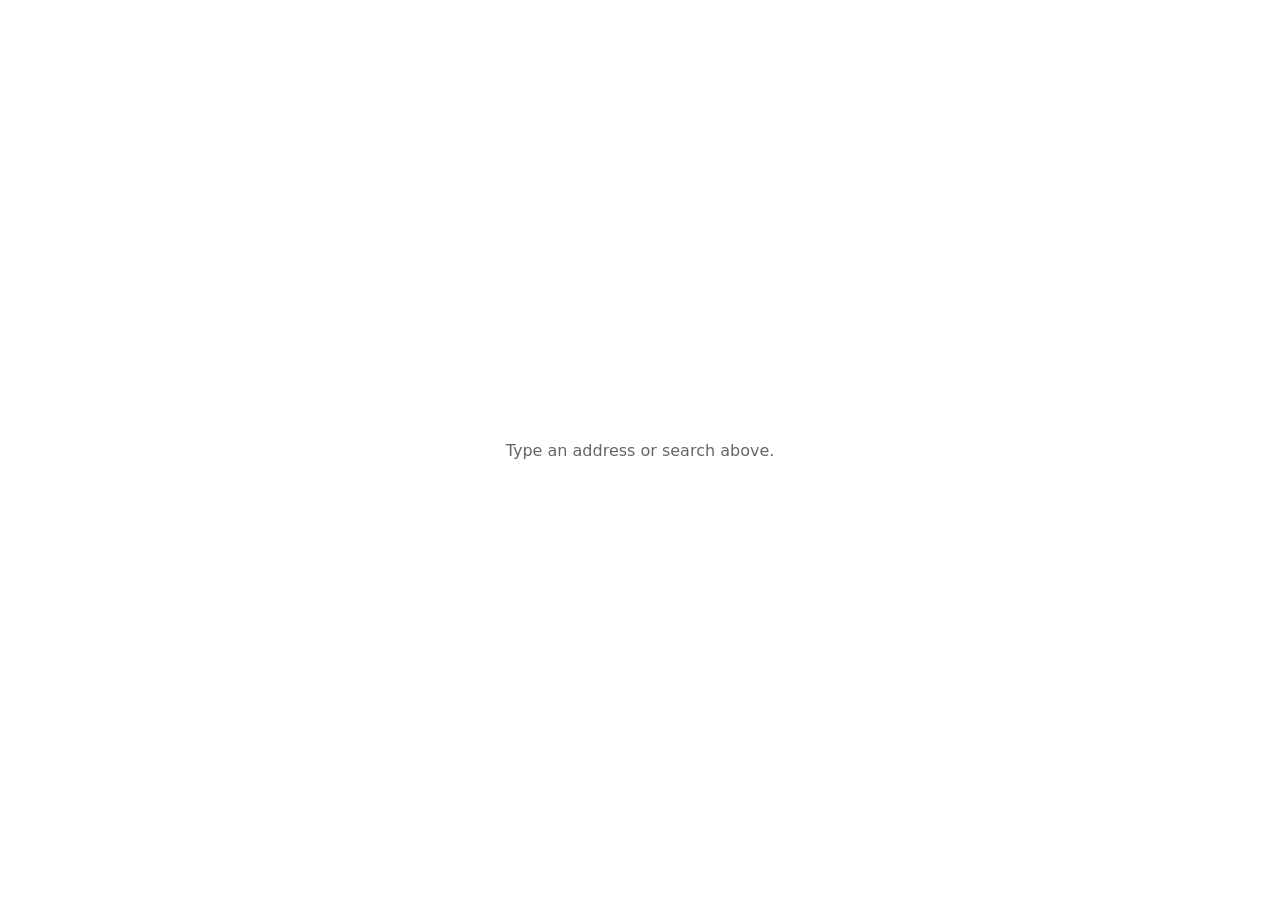
==== ui/newtab.html @ 6873ffa9 "Add Tauri v2 desktop app: tabbed multiwebview shell, per-profile data dirs, adblock integration, UI " ====
<!doctype html>
<html><head><meta charset="utf-8"><title>New tab</title>
<style>:root{color-scheme:light dark}body{display:grid;place-items:center;height:100vh;margin:0;font:16px system-ui,sans-serif;opacity:.6}</style>
</head><body>Type an address or search above.</body></html>
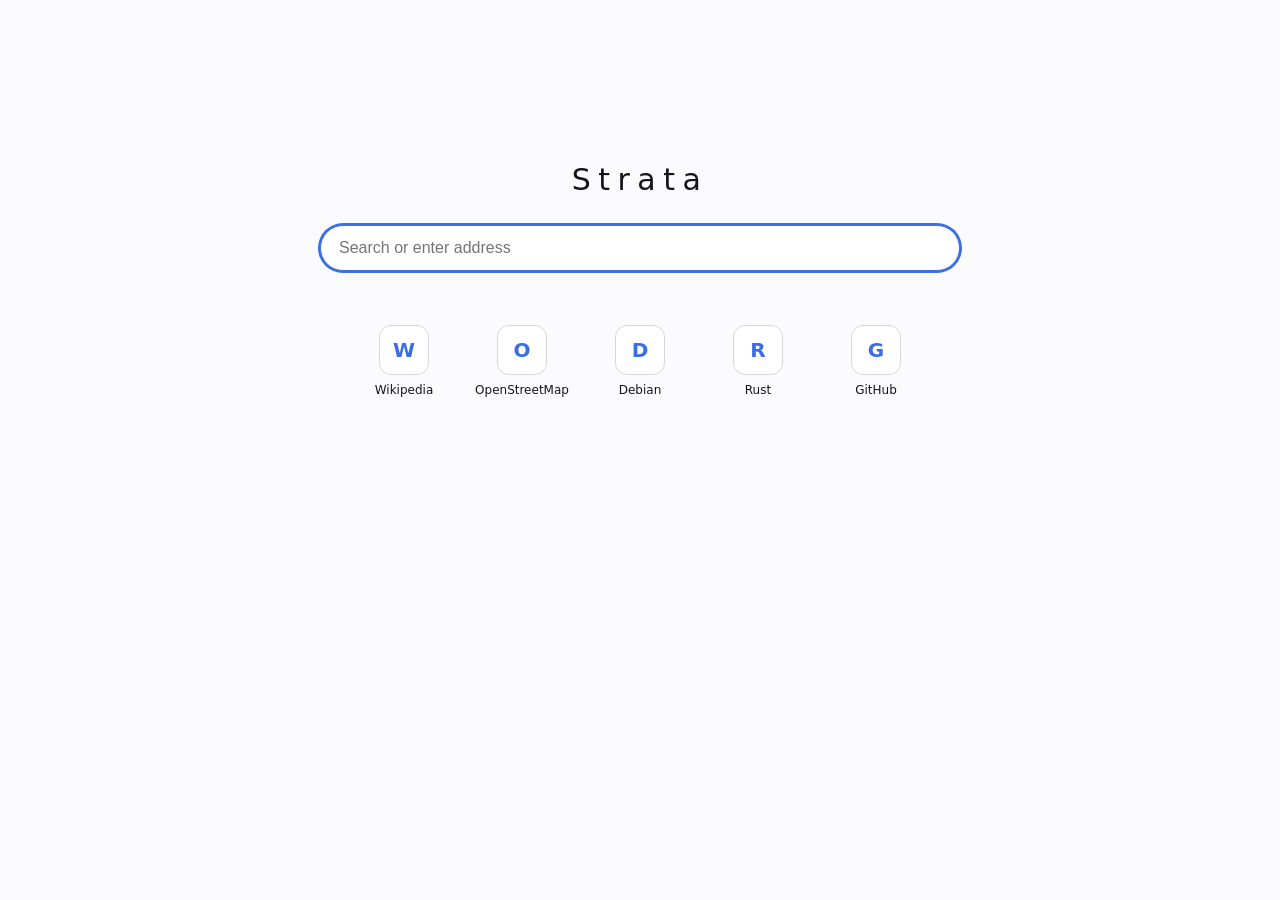
==== commit 0ef8761d: "Firefox-style new tab page, tab loading spinner, bench script; bump 0.1.2 Co-Authored-By: Claude Cod" ====
--- a/ui/newtab.html
+++ b/ui/newtab.html
@@ -1,4 +1,9 @@
 <!doctype html>
 <html><head><meta charset="utf-8"><title>New tab</title>
-<style>:root{color-scheme:light dark}body{display:grid;place-items:center;height:100vh;margin:0;font:16px system-ui,sans-serif;opacity:.6}</style>
-</head><body>Type an address or search above.</body></html>
+<meta name="color-scheme" content="light dark">
+<link rel="stylesheet" href="newtab.css"></head>
+<body><main>
+<h1>Strata</h1>
+<form id="f"><input id="q" autofocus autocomplete="off" spellcheck="false"></form>
+<nav id="sites"></nav>
+</main><script src="newtab.js"></script></body></html>
--- a/ui/newtab.css
+++ b/ui/newtab.css
@@ -0,0 +1,11 @@
+:root{--bg:#fbfbfe;--fg:#15141a;--card:#fff;--bd:#d7d7db;--ac:#3b6ee5}
+@media(prefers-color-scheme:dark){:root{--bg:#1c1b22;--fg:#fbfbfe;--card:#2b2a33;--bd:#4a4a4f;--ac:#7aa2ff}}
+html,body{margin:0;height:100%;background:var(--bg);color:var(--fg);font:15px system-ui,sans-serif}
+main{max-width:640px;margin:0 auto;padding-top:18vh;text-align:center}
+h1{font-weight:300;letter-spacing:.25em;margin:0 0 28px}
+input{width:100%;box-sizing:border-box;padding:13px 18px;border-radius:24px;border:1px solid var(--bd);background:var(--card);color:var(--fg);font-size:16px;outline:none}
+input:focus{border-color:var(--ac);box-shadow:0 0 0 2px var(--ac)}
+nav{display:flex;flex-wrap:wrap;gap:14px;justify-content:center;margin-top:40px}
+nav a{width:96px;padding:14px 4px;border-radius:10px;color:var(--fg);text-decoration:none;font-size:12px}
+nav a:hover{background:var(--card)}
+nav b{display:flex;width:48px;height:48px;margin:0 auto 8px;border-radius:12px;background:var(--card);border:1px solid var(--bd);align-items:center;justify-content:center;font-size:20px;color:var(--ac)}
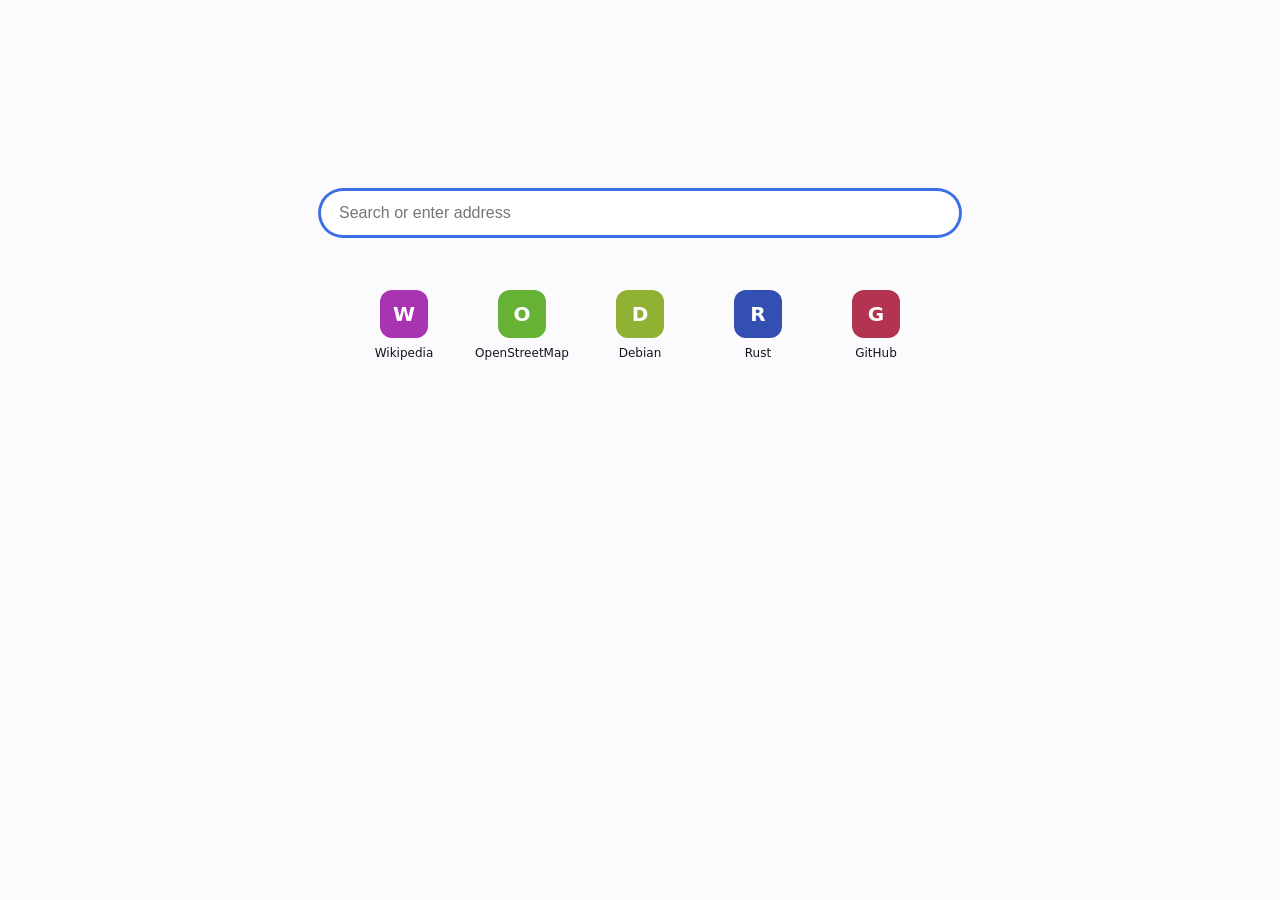
==== commit 8f31af5c: "Settings as a tab with sidebar, tab favicons, name-agnostic branding, keep filter bytes alive until " ====
--- a/ui/newtab.html
+++ b/ui/newtab.html
@@ -3,7 +3,7 @@
 <meta name="color-scheme" content="light dark">
 <link rel="stylesheet" href="newtab.css"></head>
 <body><main>
-<h1>Strata</h1>
+<h1 id="name"></h1>
 <form id="f"><input id="q" autofocus autocomplete="off" spellcheck="false"></form>
 <nav id="sites"></nav>
 </main><script src="newtab.js"></script></body></html>
